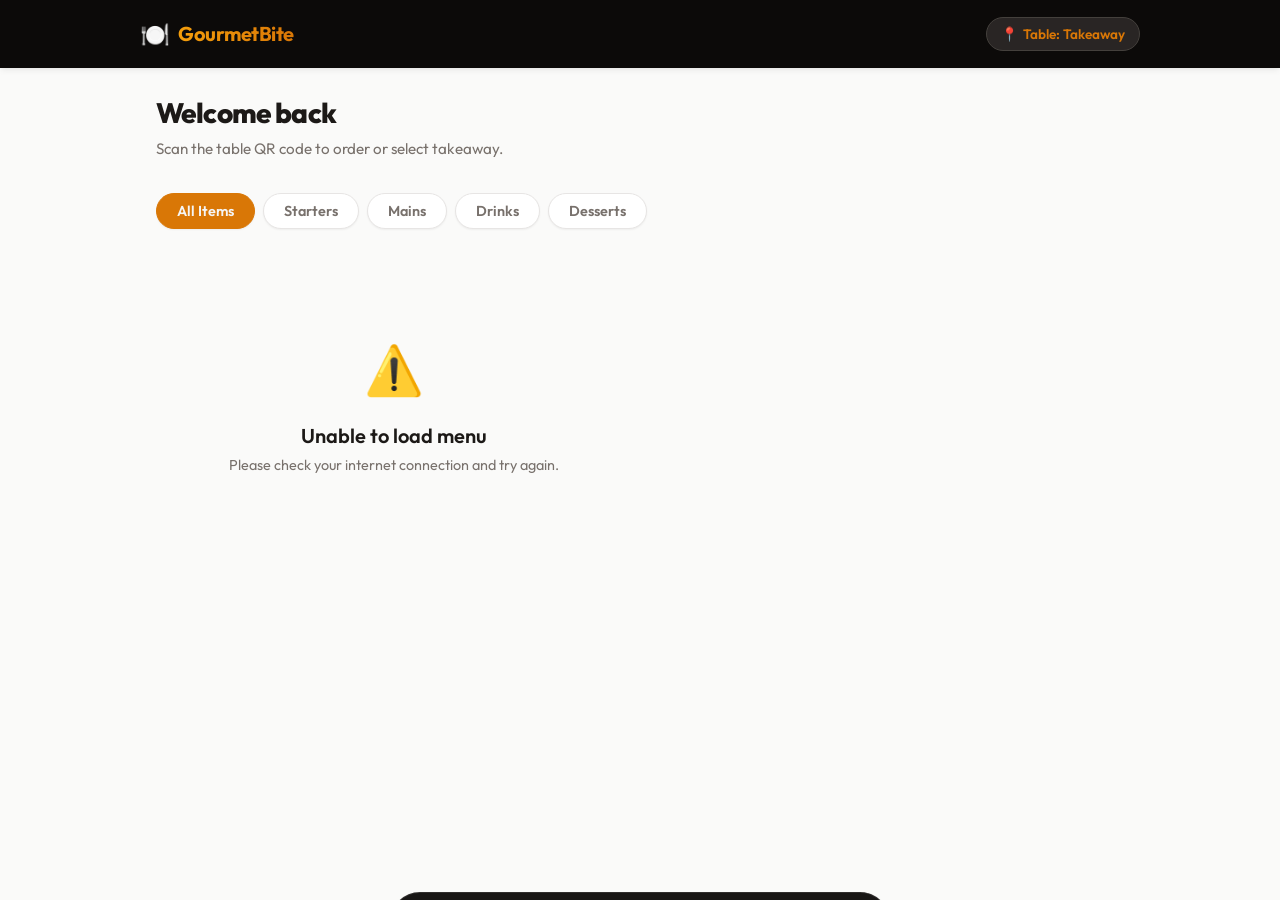
==== frontend/index.html @ 3c52f2d6 "Initial commit: full-stack QR-code restaurant ordering system with real-time tracking" ====
<!DOCTYPE html>
<html lang="en">
<head>
  <meta charset="UTF-8">
  <meta name="viewport" content="width=device-width, initial-scale=1.0">
  <title>Gourmet QR Ordering</title>
  <link rel="stylesheet" href="style.css">
</head>
<body>

  <!-- Top Dark Header -->
  <header>
    <div class="nav-container">
      <div class="brand">
        <span class="brand-logo">🍽️</span>
        <span class="brand-name">GourmetBite</span>
      </div>
      <div id="table-display" class="table-badge">
        <span>📍</span>
        <span id="table-label">Table: Takeaway</span>
      </div>
    </div>
  </header>

  <!-- Main Menu Interface -->
  <main>
    <!-- Order Status Container (initially hidden) -->
    <div id="order-status-container" style="display: none;" class="tracking-card">
      <div style="display: flex; justify-content: space-between; align-items: center; margin-bottom: 1.25rem; border-bottom: 1px solid var(--border); padding-bottom: 0.75rem;">
        <h2 style="font-size: 1.2rem; font-weight: 700; margin: 0;">Tracking Order #<span id="tracking-id">0</span></h2>
        <span id="tracking-status-badge" class="status-badge pending">pending</span>
      </div>
      <div style="margin-bottom: 1.25rem;">
        <h4 style="font-size: 0.8rem; text-transform: uppercase; color: var(--text-muted); margin-bottom: 0.5rem; letter-spacing: 0.05em; font-weight: 600;">Ordered Items</h4>
        <div id="tracking-items-list">
          <!-- Items will be injected here -->
        </div>
      </div>
      <div style="display: flex; justify-content: space-between; align-items: center; background-color: #f5f5f4; padding: 0.75rem 1rem; border-radius: var(--radius-sm); margin-bottom: 1.25rem;">
        <span style="font-weight: 500; font-size: 0.9rem; color: var(--text-muted);">Total Price</span>
        <strong id="tracking-total-price" style="font-size: 1.1rem; color: var(--primary);">$0.00</strong>
      </div>
      <div id="tracking-action-area" style="text-align: right; display: none;">
        <button class="place-order-btn" style="padding: 0.5rem 1.25rem; font-size: 0.9rem; width: auto;" onclick="clearActiveOrder()">Order More Items</button>
      </div>
    </div>

    <div class="welcome-hero">
      <h1>Welcome back</h1>
      <p>Scan the table QR code to order or select takeaway.</p>
    </div>

    <!-- Category Selector -->
    <div id="category-container" class="category-bar">
      <button class="category-btn active" onclick="filterCategory('All')">All Items</button>
      <button class="category-btn" onclick="filterCategory('Starters')">Starters</button>
      <button class="category-btn" onclick="filterCategory('Mains')">Mains</button>
      <button class="category-btn" onclick="filterCategory('Drinks')">Drinks</button>
      <button class="category-btn" onclick="filterCategory('Desserts')">Desserts</button>
    </div>

    <!-- Menu Items Grid -->
    <div id="menu-grid" class="menu-grid">
      <!-- Dynamically filled by JS -->
      <div class="empty-state">
        <div class="empty-state-icon">⌛</div>
        <div class="empty-state-title">Loading Menu...</div>
        <div class="empty-state-subtitle">Preparing fresh options for you</div>
      </div>
    </div>
  </main>

  <!-- Floating Sticky Bottom Cart Capsule -->
  <div id="cart-floating-bar" class="cart-floating-bar">
    <div class="cart-info">
      <div id="cart-count" class="cart-count-badge">0</div>
      <div id="cart-total" class="cart-total-price">$0.00</div>
    </div>
    <button class="view-cart-btn" onclick="toggleCartDrawer(true)">View Order</button>
  </div>

  <!-- Cart Modal Drawer -->
  <div id="modal-overlay" class="modal-overlay" onclick="toggleCartDrawer(false)"></div>
  <div id="cart-drawer" class="modal-drawer">
    <div class="drawer-header">
      <h3 class="drawer-title">Your Order</h3>
      <button class="close-btn" onclick="toggleCartDrawer(false)">&times;</button>
    </div>
    
    <!-- Drawer Dynamic Content -->
    <div id="drawer-main-content" class="drawer-content">
      <!-- Filled by app.js -->
    </div>

    <div id="drawer-footer-container" class="drawer-footer">
      <div class="summary-row">
        <strong>Total Amount</strong>
        <strong id="drawer-total-price">$0.00</strong>
      </div>
      <button id="place-order-btn" class="place-order-btn" onclick="submitOrder()">
        Place Order
      </button>
    </div>
  </div>

  <script src="app.js"></script>
</body>
</html>
---- frontend/style.css ----
@import url('https://fonts.googleapis.com/css2?family=Outfit:wght@300;400;500;600;700;800&display=swap');

:root {
  /* Color Palette */
  --primary: #d97706; /* Warm Amber */
  --primary-hover: #b45309;
  --primary-light: #fef3c7;
  
  --bg-app: #fafaf9; /* Warm off-white */
  --bg-card: #ffffff;
  
  --text-main: #1c1917; /* Dark stone */
  --text-muted: #78716c; /* Muted stone */
  --text-light: #f5f5f4;
  
  --border: #e7e5e4;
  --focus-ring: rgba(217, 119, 6, 0.4);
  
  /* Status Colors */
  --color-pending: #d97706;
  --color-cooking: #2563eb;
  --color-delivered: #16a34a;
  --color-cancelled: #dc2626;

  /* Shadows & Radius */
  --shadow-sm: 0 1px 2px 0 rgba(0, 0, 0, 0.05);
  --shadow-md: 0 4px 6px -1px rgba(0, 0, 0, 0.05), 0 2px 4px -2px rgba(0, 0, 0, 0.05);
  --shadow-lg: 0 10px 15px -3px rgba(0, 0, 0, 0.08), 0 4px 6px -4px rgba(0, 0, 0, 0.08);
  --shadow-premium: 0 20px 25px -5px rgba(0, 0, 0, 0.05), 0 8px 10px -6px rgba(0, 0, 0, 0.05);
  
  --radius-sm: 8px;
  --radius-md: 12px;
  --radius-lg: 20px;
  --radius-full: 9999px;

  /* Animations */
  --transition: all 0.25s cubic-bezier(0.4, 0, 0.2, 1);
}

/* Base Styles */
* {
  box-sizing: border-box;
  margin: 0;
  padding: 0;
  font-family: 'Outfit', sans-serif;
  -webkit-tap-highlight-color: transparent;
}

body {
  background-color: var(--bg-app);
  color: var(--text-main);
  line-height: 1.5;
  display: flex;
  flex-direction: column;
  min-height: 100vh;
}

/* Header & Navigation */
header {
  background-color: #0c0a09; /* Deep dark stone */
  color: var(--text-light);
  position: sticky;
  top: 0;
  z-index: 50;
  box-shadow: var(--shadow-md);
  padding: 1rem 1.5rem;
}

.nav-container {
  max-width: 1000px;
  margin: 0 auto;
  display: flex;
  justify-content: space-between;
  align-items: center;
}

.brand {
  display: flex;
  align-items: center;
  gap: 0.5rem;
}

.brand-logo {
  font-size: 1.5rem;
}

.brand-name {
  font-weight: 700;
  font-size: 1.25rem;
  letter-spacing: -0.025em;
  background: linear-gradient(to right, #f59e0b, #d97706);
  -webkit-background-clip: text;
  -webkit-text-fill-color: transparent;
}

.table-badge {
  background-color: #292524;
  border: 1px solid #44403c;
  padding: 0.35rem 0.85rem;
  border-radius: var(--radius-full);
  font-size: 0.85rem;
  font-weight: 600;
  color: var(--primary);
  display: flex;
  align-items: center;
  gap: 0.35rem;
}

/* Main Content Area */
main {
  flex: 1;
  max-width: 1000px;
  width: 100%;
  margin: 0 auto;
  padding: 1.5rem 1rem 6rem; /* Extra bottom padding for floating cart bar */
}

/* Welcome Section */
.welcome-hero {
  margin-bottom: 2rem;
  text-align: left;
}

.welcome-hero h1 {
  font-size: 1.75rem;
  font-weight: 800;
  letter-spacing: -0.03em;
  margin-bottom: 0.25rem;
}

.welcome-hero p {
  color: var(--text-muted);
  font-size: 0.95rem;
}

/* Category Filter Bar */
.category-bar {
  display: flex;
  gap: 0.5rem;
  overflow-x: auto;
  padding-bottom: 0.5rem;
  margin-bottom: 2rem;
  scrollbar-width: none; /* Firefox */
}

.category-bar::-webkit-scrollbar {
  display: none; /* Safari and Chrome */
}

.category-btn {
  background: var(--bg-card);
  border: 1px solid var(--border);
  padding: 0.5rem 1.25rem;
  border-radius: var(--radius-full);
  font-size: 0.9rem;
  font-weight: 600;
  color: var(--text-muted);
  cursor: pointer;
  white-space: nowrap;
  transition: var(--transition);
  box-shadow: var(--shadow-sm);
}

.category-btn:hover {
  border-color: var(--primary);
  color: var(--primary);
}

.category-btn.active {
  background-color: var(--primary);
  color: var(--text-light);
  border-color: var(--primary);
}

/* Menu Grid */
.menu-grid {
  display: grid;
  grid-template-columns: 1fr;
  gap: 1rem;
}

@media(min-width: 640px) {
  .menu-grid {
    grid-template-columns: repeat(2, 1fr);
  }
}

.menu-card {
  background-color: var(--bg-card);
  border: 1px solid var(--border);
  border-radius: var(--radius-md);
  padding: 1.25rem;
  display: flex;
  flex-direction: column;
  justify-content: space-between;
  box-shadow: var(--shadow-sm);
  transition: var(--transition);
  position: relative;
  overflow: hidden;
}

.menu-card:hover {
  transform: translateY(-2px);
  box-shadow: var(--shadow-md);
  border-color: #d6d3d1;
}

.menu-card-header {
  display: flex;
  justify-content: space-between;
  align-items: flex-start;
  margin-bottom: 0.5rem;
  gap: 0.75rem;
}

.menu-item-name {
  font-size: 1.1rem;
  font-weight: 700;
  color: var(--text-main);
  letter-spacing: -0.01em;
}

.menu-item-price {
  font-size: 1.15rem;
  font-weight: 800;
  color: var(--primary);
}

.menu-item-description {
  font-size: 0.85rem;
  color: var(--text-muted);
  margin-bottom: 1.25rem;
  display: -webkit-box;
  -webkit-line-clamp: 2;
  -webkit-box-orient: vertical;
  overflow: hidden;
  height: 2.5rem;
}

.menu-card-footer {
  display: flex;
  justify-content: space-between;
  align-items: center;
}

.menu-item-tag {
  background-color: #f5f5f4;
  color: var(--text-muted);
  font-size: 0.75rem;
  font-weight: 600;
  padding: 0.25rem 0.5rem;
  border-radius: var(--radius-sm);
}

.add-to-cart-btn {
  background-color: var(--primary);
  color: var(--text-light);
  border: none;
  width: 36px;
  height: 36px;
  border-radius: var(--radius-full);
  display: flex;
  justify-content: center;
  align-items: center;
  cursor: pointer;
  font-size: 1.25rem;
  font-weight: 700;
  transition: var(--transition);
  box-shadow: var(--shadow-sm);
}

.add-to-cart-btn:hover {
  background-color: var(--primary-hover);
  transform: scale(1.05);
}

/* Floating Bottom Cart Bar */
.cart-floating-bar {
  position: fixed;
  bottom: 1.25rem;
  left: 50%;
  transform: translateX(-50%) translateY(120%);
  width: calc(100% - 2rem);
  max-width: 500px;
  background: rgba(12, 10, 9, 0.95); /* Semi-transparent dark stone */
  backdrop-filter: blur(12px);
  border: 1px solid rgba(255, 255, 255, 0.1);
  border-radius: var(--radius-full);
  padding: 0.75rem 1.25rem;
  display: flex;
  justify-content: space-between;
  align-items: center;
  box-shadow: var(--shadow-premium);
  z-index: 100;
  transition: transform 0.4s cubic-bezier(0.175, 0.885, 0.32, 1.275);
}

.cart-floating-bar.active {
  transform: translateX(-50%) translateY(0);
}

.cart-info {
  display: flex;
  align-items: center;
  gap: 0.75rem;
  color: var(--text-light);
}

.cart-count-badge {
  background-color: var(--primary);
  color: var(--text-light);
  font-weight: 700;
  font-size: 0.85rem;
  width: 24px;
  height: 24px;
  border-radius: var(--radius-full);
  display: flex;
  justify-content: center;
  align-items: center;
}

.cart-total-price {
  font-size: 1.1rem;
  font-weight: 700;
}

.view-cart-btn {
  background-color: var(--primary);
  color: var(--text-light);
  border: none;
  padding: 0.5rem 1.25rem;
  border-radius: var(--radius-full);
  font-weight: 600;
  font-size: 0.9rem;
  cursor: pointer;
  transition: var(--transition);
}

.view-cart-btn:hover {
  background-color: var(--primary-hover);
}

/* Modal Drawer Setup */
.modal-overlay {
  position: fixed;
  top: 0;
  left: 0;
  width: 100%;
  height: 100%;
  background-color: rgba(0, 0, 0, 0.4);
  backdrop-filter: blur(4px);
  z-index: 200;
  opacity: 0;
  pointer-events: none;
  transition: var(--transition);
}

.modal-overlay.active {
  opacity: 1;
  pointer-events: auto;
}

.modal-drawer {
  position: fixed;
  bottom: 0;
  left: 50%;
  transform: translateX(-50%) translateY(100%);
  width: 100%;
  max-width: 500px;
  background-color: var(--bg-card);
  border-top-left-radius: var(--radius-lg);
  border-top-right-radius: var(--radius-lg);
  box-shadow: var(--shadow-premium);
  z-index: 210;
  max-height: 80vh;
  display: flex;
  flex-direction: column;
  transition: transform 0.3s cubic-bezier(0.25, 0.8, 0.25, 1);
}

.modal-drawer.active {
  transform: translateX(-50%) translateY(0);
}

.drawer-header {
  padding: 1.25rem;
  border-bottom: 1px solid var(--border);
  display: flex;
  justify-content: space-between;
  align-items: center;
}

.drawer-title {
  font-size: 1.25rem;
  font-weight: 700;
  letter-spacing: -0.02em;
}

.close-btn {
  background: none;
  border: none;
  font-size: 1.5rem;
  color: var(--text-muted);
  cursor: pointer;
}

.drawer-content {
  flex: 1;
  overflow-y: auto;
  padding: 1.25rem;
}

.cart-items-list {
  display: flex;
  flex-direction: column;
  gap: 1rem;
}

.cart-item-row {
  display: flex;
  justify-content: space-between;
  align-items: center;
  padding-bottom: 1rem;
  border-bottom: 1px dashed var(--border);
}

.cart-item-details {
  flex: 1;
  padding-right: 1rem;
}

.cart-item-name {
  font-weight: 600;
  font-size: 0.95rem;
}

.cart-item-price {
  font-size: 0.85rem;
  color: var(--text-muted);
}

.quantity-controls {
  display: flex;
  align-items: center;
  gap: 0.75rem;
  background-color: #f5f5f4;
  padding: 0.25rem 0.5rem;
  border-radius: var(--radius-full);
}

.qty-btn {
  background: none;
  border: none;
  font-size: 1rem;
  width: 24px;
  height: 24px;
  display: flex;
  justify-content: center;
  align-items: center;
  cursor: pointer;
  font-weight: 600;
  color: var(--text-main);
  transition: var(--transition);
}

.qty-btn:hover {
  color: var(--primary);
}

.qty-val {
  font-size: 0.9rem;
  font-weight: 700;
  width: 16px;
  text-align: center;
}

.drawer-footer {
  padding: 1.25rem;
  border-top: 1px solid var(--border);
  background-color: #fafaf9;
}

.summary-row {
  display: flex;
  justify-content: space-between;
  align-items: center;
  margin-bottom: 1rem;
  font-size: 1.05rem;
}

.place-order-btn {
  width: 100%;
  background-color: var(--primary);
  color: var(--text-light);
  border: none;
  padding: 1rem;
  border-radius: var(--radius-md);
  font-size: 1.05rem;
  font-weight: 700;
  cursor: pointer;
  transition: var(--transition);
  box-shadow: var(--shadow-md);
}

.place-order-btn:hover {
  background-color: var(--primary-hover);
}

.place-order-btn:disabled {
  background-color: var(--text-muted);
  cursor: not-allowed;
  opacity: 0.6;
}

/* Success Confirmation Screen */
.success-screen {
  text-align: center;
  padding: 2.5rem 1.5rem;
}

.success-icon {
  width: 64px;
  height: 64px;
  background-color: #d1fae5;
  color: var(--color-delivered);
  border-radius: var(--radius-full);
  display: flex;
  justify-content: center;
  align-items: center;
  font-size: 2rem;
  margin: 0 auto 1.5rem;
  animation: scaleUp 0.4s cubic-bezier(0.175, 0.885, 0.32, 1.275) forwards;
}

@keyframes scaleUp {
  from { transform: scale(0.5); opacity: 0; }
  to { transform: scale(1); opacity: 1; }
}

.success-screen h2 {
  font-size: 1.5rem;
  font-weight: 700;
  margin-bottom: 0.5rem;
}

.success-screen p {
  color: var(--text-muted);
  font-size: 0.95rem;
  margin-bottom: 1.5rem;
}

/* KITCHEN VIEW SPECIFIC STYLES */
.kitchen-body {
  background-color: #0c0a09; /* Deep dark slate to give KDS monitor look */
  color: #f5f5f4;
  padding: 1rem;
}

.kitchen-header {
  background-color: #1c1917;
  border-bottom: 1px solid #2e2a27;
  padding: 1rem 2rem;
}

.kitchen-title {
  font-weight: 700;
  font-size: 1.5rem;
  display: flex;
  align-items: center;
  gap: 0.5rem;
}

.connection-indicator {
  width: 10px;
  height: 10px;
  background-color: var(--color-delivered);
  border-radius: var(--radius-full);
  display: inline-block;
  animation: pulse 1.5s infinite;
}

@keyframes pulse {
  0% { transform: scale(0.9); opacity: 0.6; }
  50% { transform: scale(1.2); opacity: 1; }
  100% { transform: scale(0.9); opacity: 0.6; }
}

.kitchen-grid {
  display: grid;
  grid-template-columns: repeat(auto-fill, minmax(300px, 1fr));
  gap: 1.5rem;
  padding: 1.5rem 0;
}

.order-card {
  background-color: #1c1917;
  border: 1px solid #2e2a27;
  border-radius: var(--radius-md);
  box-shadow: var(--shadow-lg);
  overflow: hidden;
  display: flex;
  flex-direction: column;
  transition: transform 0.2s ease;
}

.order-card.warning-urgency {
  border-color: #ea580c;
  animation: warningPulse 3s infinite alternate;
}

@keyframes warningPulse {
  0% { box-shadow: 0 0 5px rgba(234, 88, 12, 0.2); }
  100% { box-shadow: 0 0 15px rgba(234, 88, 12, 0.5); }
}

.order-card-header {
  background-color: #292524;
  padding: 0.75rem 1rem;
  display: flex;
  justify-content: space-between;
  align-items: center;
  border-bottom: 1px solid #2e2a27;
}

.order-table-title {
  font-size: 1.1rem;
  font-weight: 700;
  color: var(--primary);
}

.order-time {
  font-size: 0.85rem;
  color: #a8a29e;
  display: flex;
  align-items: center;
  gap: 0.25rem;
}

.order-card-content {
  padding: 1rem;
  flex: 1;
}

.order-items-list {
  list-style: none;
  display: flex;
  flex-direction: column;
  gap: 0.75rem;
}

.order-item-detail {
  display: flex;
  justify-content: space-between;
  align-items: flex-start;
  padding-bottom: 0.5rem;
  border-bottom: 1px solid #2e2a27;
}

.order-item-qty {
  background-color: #d97706;
  color: #ffffff;
  padding: 0.15rem 0.5rem;
  border-radius: var(--radius-sm);
  font-weight: 700;
  font-size: 0.9rem;
  margin-right: 0.75rem;
}

.order-item-title {
  flex: 1;
  font-size: 0.95rem;
  font-weight: 500;
}

.order-card-footer {
  padding: 1rem;
  background-color: #292524;
  border-top: 1px solid #2e2a27;
}

.btn-action-complete {
  width: 100%;
  background-color: var(--color-delivered);
  color: #ffffff;
  border: none;
  padding: 0.75rem;
  font-weight: 700;
  border-radius: var(--radius-sm);
  cursor: pointer;
  transition: var(--transition);
  font-size: 0.95rem;
}

.btn-action-complete:hover {
  background-color: #15803d;
}

/* Status Badge Styles */
.status-badge {
  padding: 0.25rem 0.6rem;
  font-size: 0.75rem;
  font-weight: 700;
  border-radius: var(--radius-full);
  text-transform: uppercase;
}

.status-badge.pending {
  background-color: #fef3c7;
  color: var(--color-pending);
}

.status-badge.cooking {
  background-color: #dbeafe;
  color: var(--color-cooking);
}

.status-badge.delivered {
  background-color: #d1fae5;
  color: var(--color-delivered);
}

/* Skeleton Loading & Empty States */
.empty-state {
  text-align: center;
  padding: 4rem 2rem;
  color: var(--text-muted);
}

.empty-state-icon {
  font-size: 3rem;
  margin-bottom: 1rem;
}

.empty-state-title {
  font-size: 1.25rem;
  font-weight: 600;
  color: var(--text-main);
  margin-bottom: 0.25rem;
}

.empty-state-subtitle {
  font-size: 0.9rem;
}

.kitchen-empty {
  text-align: center;
  padding: 8rem 2rem;
  grid-column: 1 / -1;
  color: #a8a29e;
}

.kitchen-empty-icon {
  font-size: 4rem;
  margin-bottom: 1rem;
  animation: float 3s ease-in-out infinite;
}

@keyframes float {
  0% { transform: translateY(0px); }
  50% { transform: translateY(-10px); }
  100% { transform: translateY(0px); }
}

.notification-banner {
  background-color: var(--primary);
  color: white;
  padding: 0.75rem;
  text-align: center;
  position: fixed;
  top: 0;
  left: 0;
  right: 0;
  z-index: 1000;
  font-weight: 600;
  transform: translateY(-100%);
  transition: transform 0.3s ease;
  box-shadow: var(--shadow-md);
}

.notification-banner.show {
  transform: translateY(0);
}

/* Order Tracking Card Glassmorphism Style */
.tracking-card {
  background: rgba(255, 255, 255, 0.75);
  backdrop-filter: blur(16px);
  -webkit-backdrop-filter: blur(16px);
  border: 1px solid rgba(255, 255, 255, 0.45);
  border-radius: var(--radius-md);
  padding: 1.5rem;
  margin-bottom: 2rem;
  box-shadow: var(--shadow-premium);
  transition: var(--transition);
}

.tracking-item {
  display: flex;
  justify-content: space-between;
  align-items: center;
  font-size: 0.95rem;
  color: var(--text-main);
  padding: 0.25rem 0;
}

.tracking-qty {
  font-weight: 700;
  color: var(--primary);
  margin-right: 0.5rem;
}
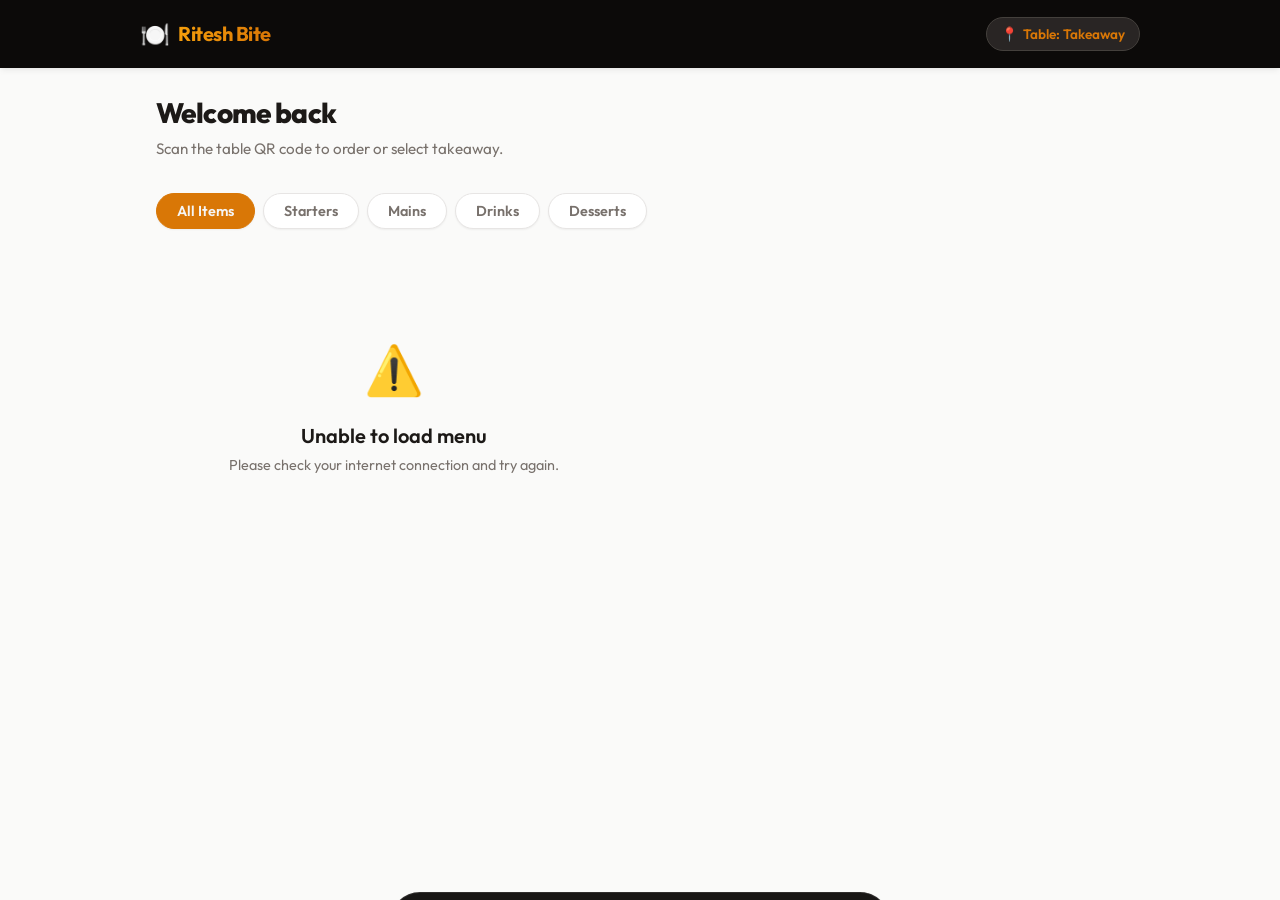
==== commit ac674fb8: "Updated the HTML design and modified database columns" ====
--- a/frontend/index.html
+++ b/frontend/index.html
@@ -3,7 +3,7 @@
 <head>
   <meta charset="UTF-8">
   <meta name="viewport" content="width=device-width, initial-scale=1.0">
-  <title>Gourmet QR Ordering</title>
+  <title>Ritesh QR Ordering</title>
   <link rel="stylesheet" href="style.css">
 </head>
 <body>
@@ -13,7 +13,7 @@
     <div class="nav-container">
       <div class="brand">
         <span class="brand-logo">🍽️</span>
-        <span class="brand-name">GourmetBite</span>
+        <span class="brand-name">Ritesh Bite</span>
       </div>
       <div id="table-display" class="table-badge">
         <span>📍</span>
